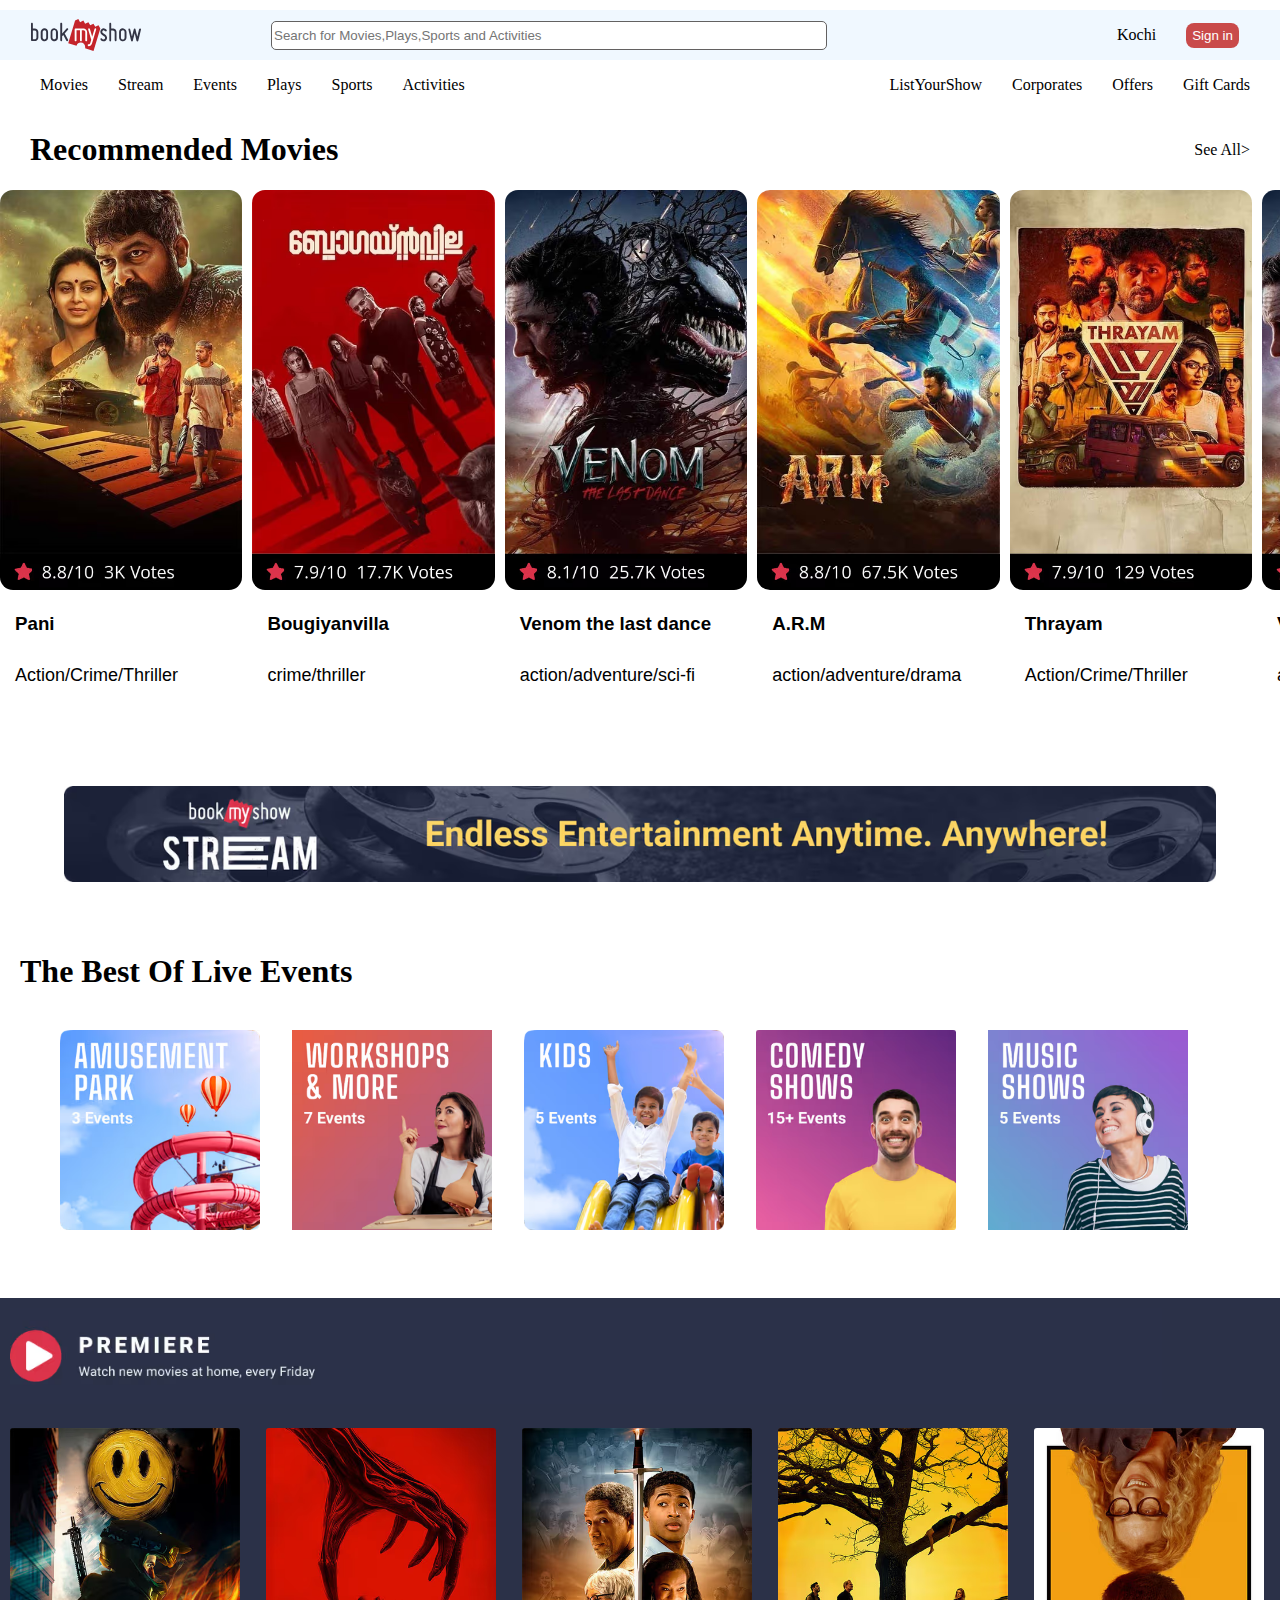
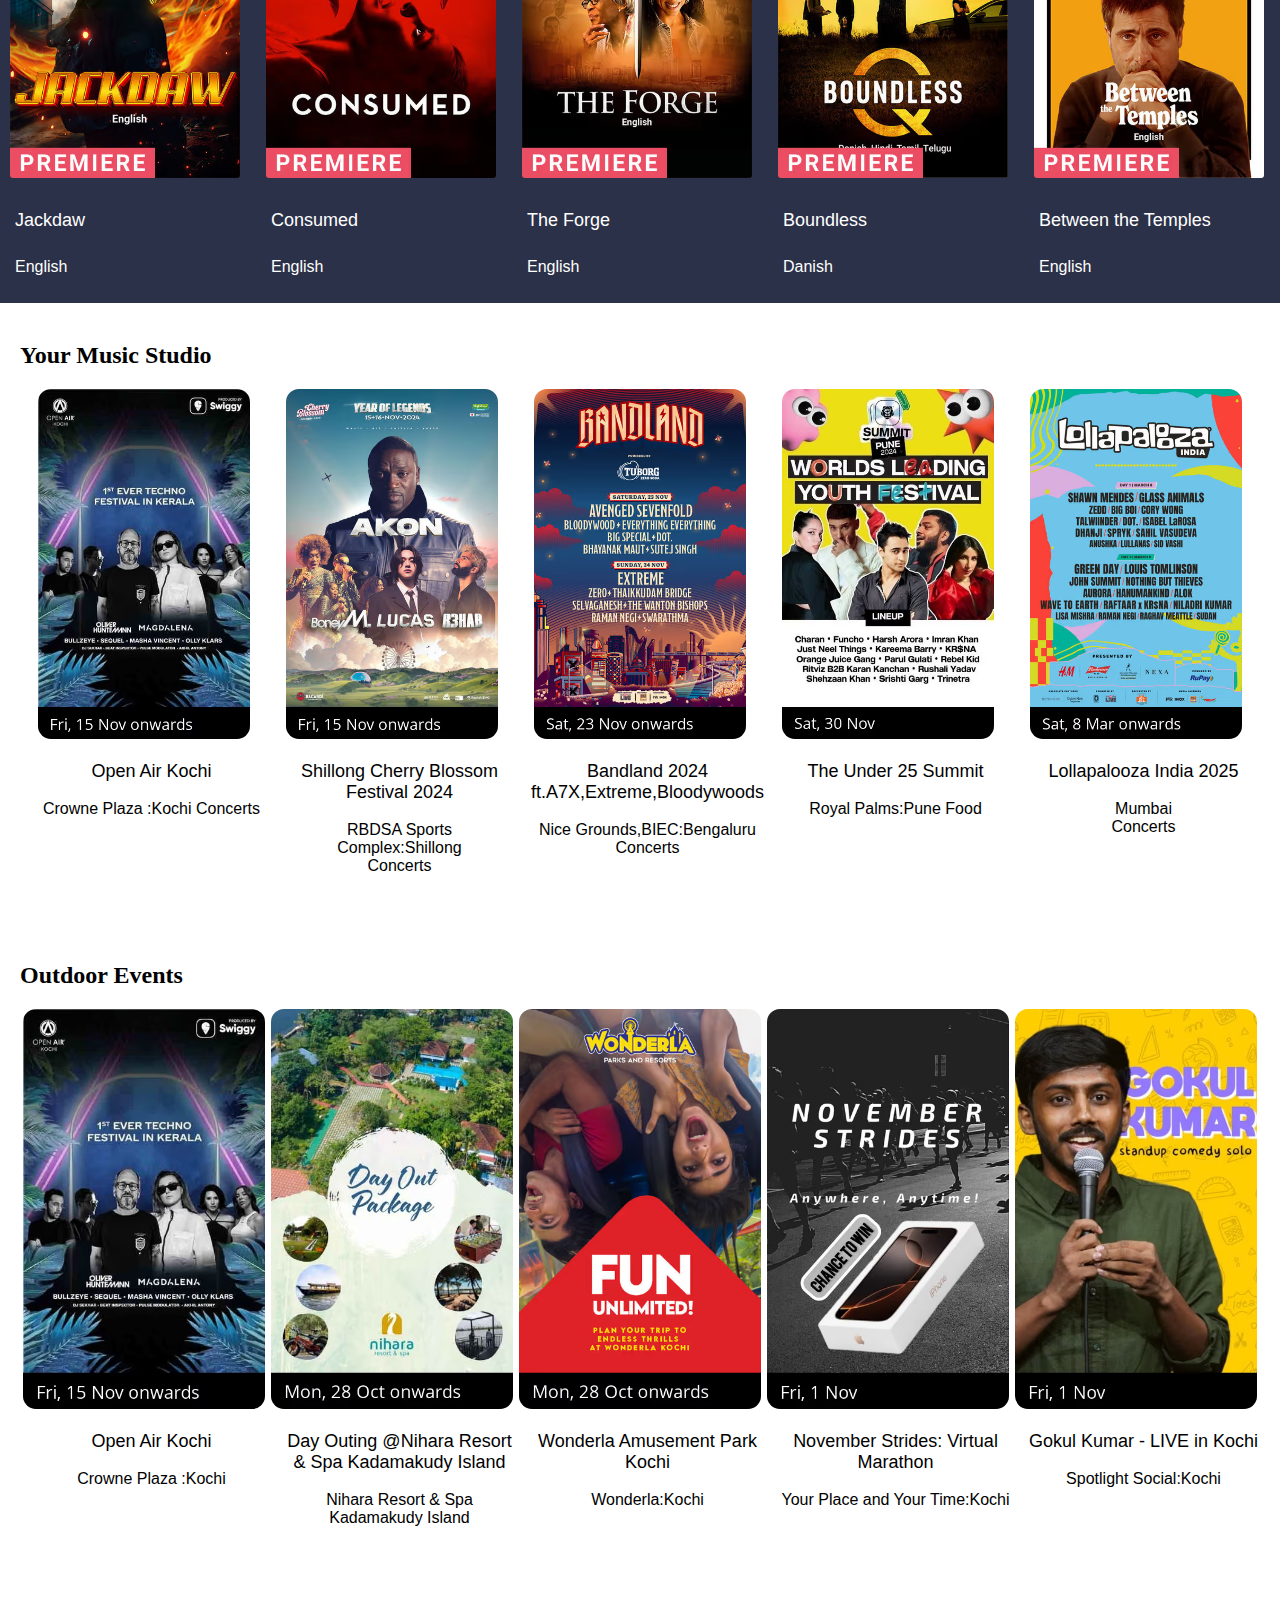
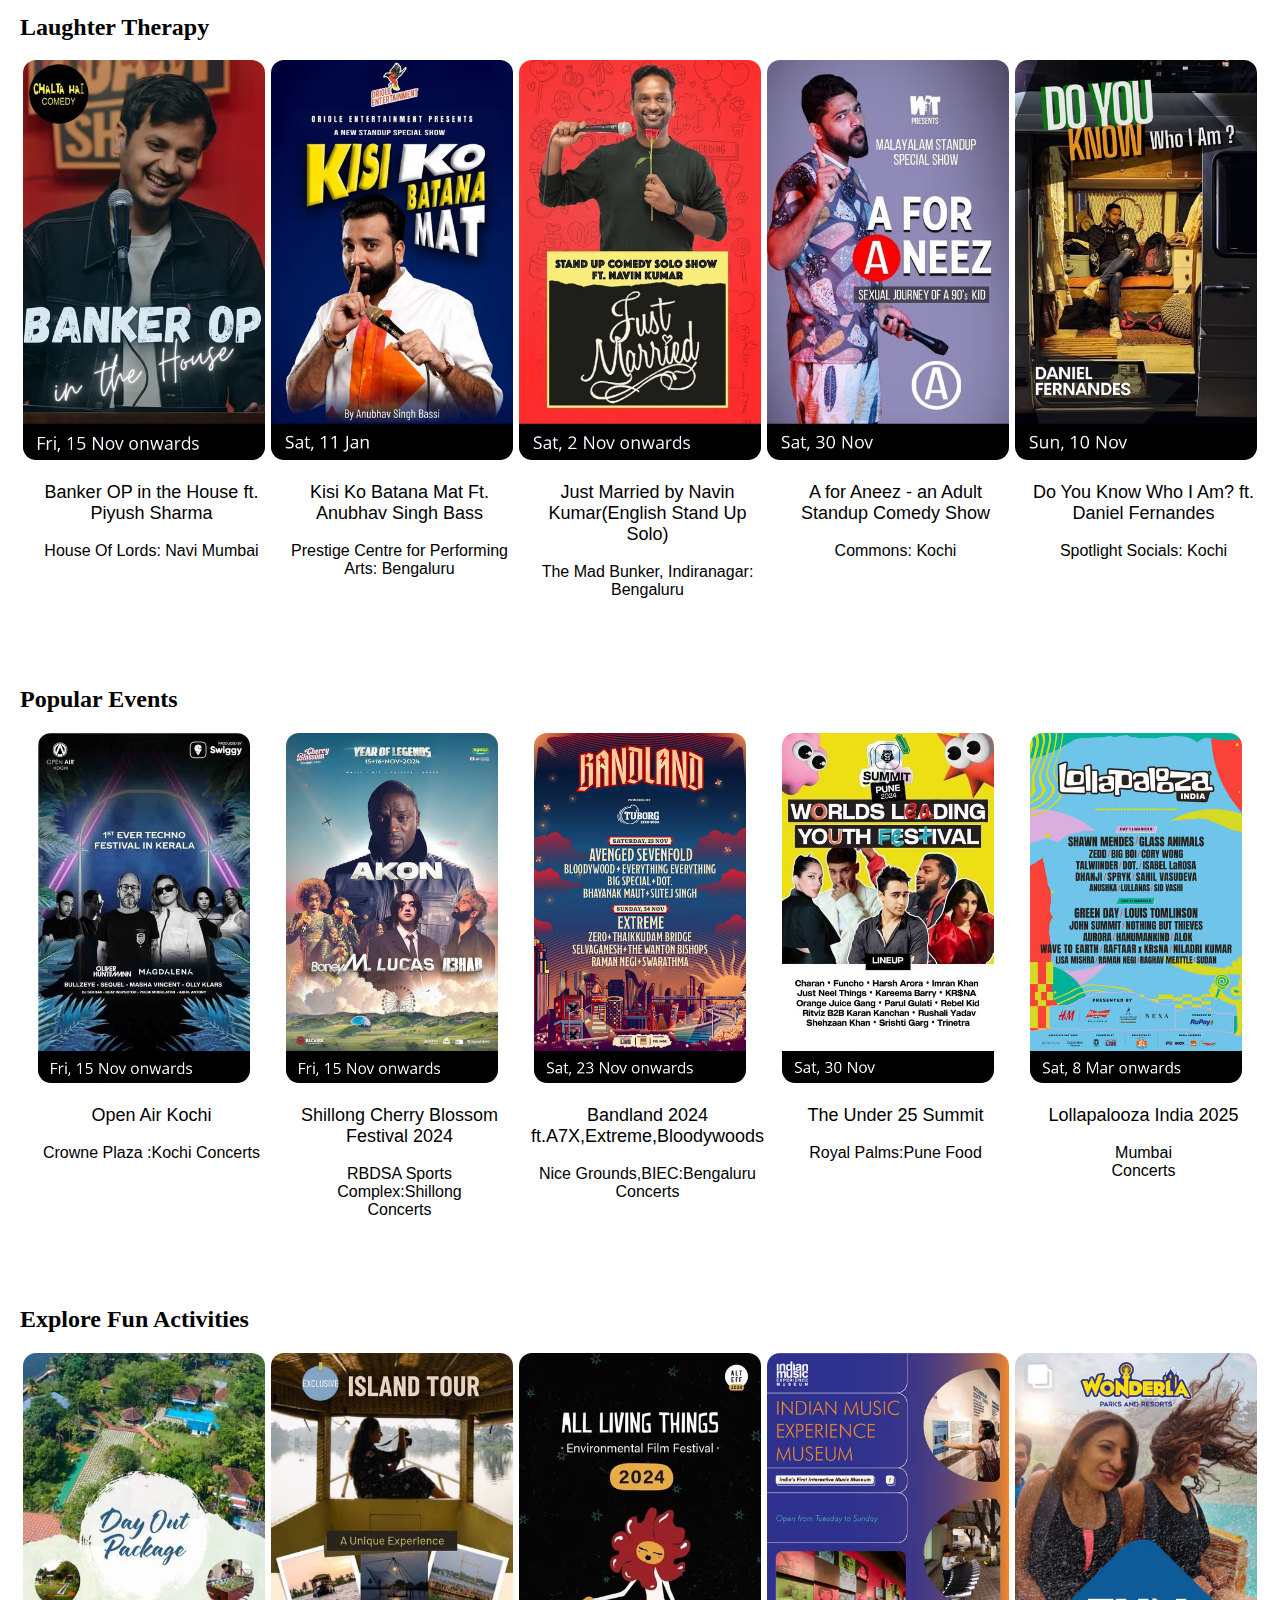
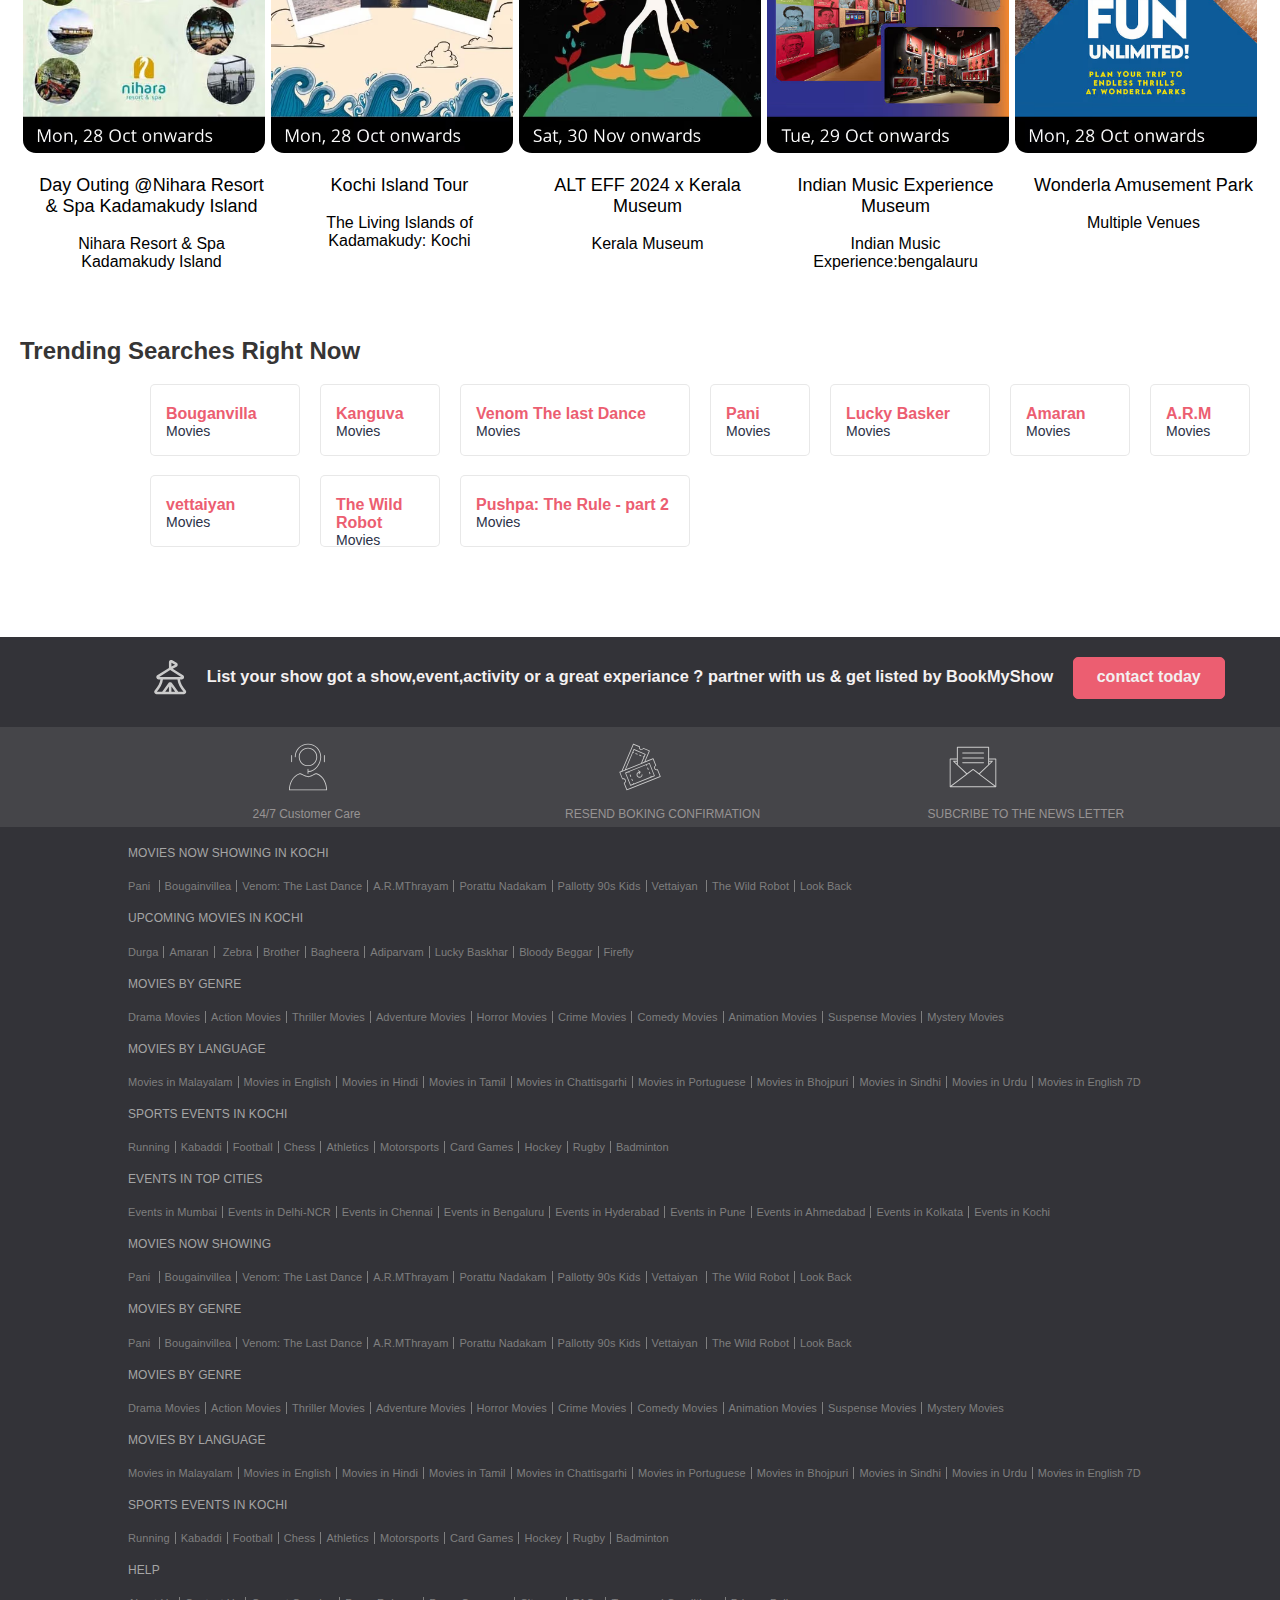
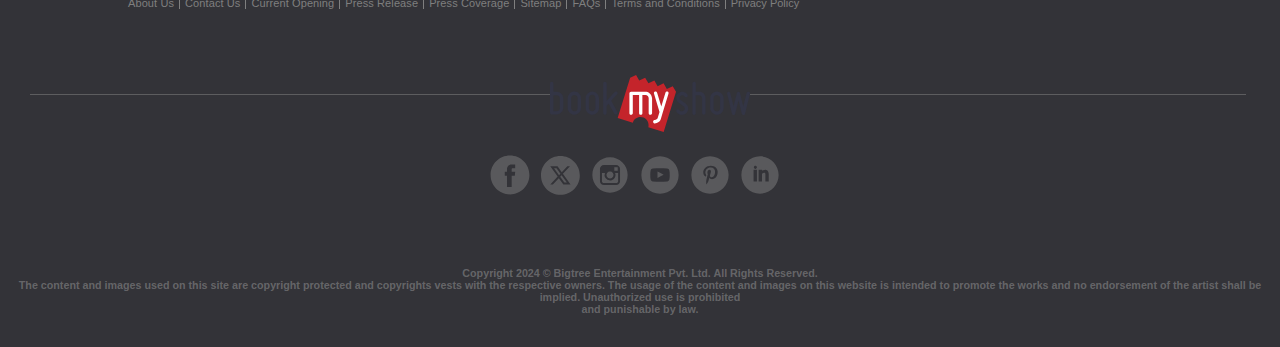
==== index.html @ 9e502c53 "s" ====
<!DOCTYPE html>
<html lang="en">
<head>
    <meta charset="UTF-8">
    <meta name="viewport" content="width=device-width, initial-scale=1.0">
    <title>Document</title>
    <link rel="stylesheet" href="style.css">
    <link rel="stylesheet" href="https://cdnjs.cloudflare.com/ajax/libs/font-awesome/6.6.0/css/all.min.css" integrity="sha512-Kc323vGBEqzTmouAECnVceyQqyqdsSiqLQISBL29aUW4U/M7pSPA/gEUZQqv1cwx4OnYxTxve5UMg5GT6L4JJg==" crossorigin="anonymous" referrerpolicy="no-referrer" />
</head>
<body>
   <div class="fnav">
    
     <div class="logo">
        <img src="img/id_NUAGErP_1728804816785.svg">
    </div>
    <div class="fnav-left">
        <ul>
        <li class="Search">
            <i class="fa-solid fa-magnifying-glass"></i><input type="text" placeholder="Search for Movies,Plays,Sports and Activities"></li>
     </ul>
    </div>
   
     <div class="fnav-right">
         <ul> 
            <li>Kochi</li>
            <li><button>Sign in</button></li>
            <li><i class="fa-solid fa-bars"></i></li>
        </ul>
     </div>
   </div>
   <div class="secnav">
    <ul class="secleft">
        <li>Movies</li>
        <li>Stream</li>
        <li>Events</li>
        <li>Plays</li>
        <li>Sports</li>
        <li>Activities</li>
    </ul>
    <ul class="secright">
        <li>ListYourShow</li>
        <li>Corporates</li>
        <li>Offers</li>
        <li>Gift Cards</li>
    </ul>
   </div>
   <div class="fh1">
   <h1>Recommended Movies</h1>
   <p>See All></p>
   </div> 
   <div class="movies1">
    <div><img src="img/pani" alt=""><h3>Pani</h3><h5>Action/Crime/Thriller</h5></div>
    <div><img src="img/bougainvillea" alt=""><h3>Bougiyanvilla</h3>
        <h5>crime/thriller</h5></div>
    <div><img src="img/venom" alt=""> <h3>Venom the last dance</h3>
        <h5>action/adventure/sci-fi</h5></div>
    <div><img src="img/arm" alt=""> <h3>A.R.M</h3>
        <h5>action/adventure/drama</h5></div>
    <div><img src="img/thryam.avif" alt=""><h3>Thrayam</h3><h5>Action/Crime/Thriller</h5></div>
    <div><img src="img/venom" alt=""> <h3>Venom the last dance</h3>
        <h5>action/adventure/sci-fi</h5></div>
    
   </div>
   <div class="section2">
    <img src="img/section3" alt="">
   </div>
   <div class="section33">
    <h1>The Best Of Live Events<h1>
    <div class="section3">
        <div><img src="img/sec2/1" alt=""></div>
        <div><img src="img/sec2/2" alt=""></div>
        <div><img src="img/sec2/3" alt=""></div>
        <div><img src="img/sec2/4" alt=""></div>
        <div><img src="img/sec2/5" alt=""></div>
    </div>
   </div>
   <div class="section4">
    <img src="img/sec3/main">
    <div class="movies2">
        <div><img src="img/sec3/1" alt=""><h3>Jackdaw</h3><h5>English</h5></div>
        <div><img src="img/sec3/2" alt=""><h3>Consumed</h3><h5>English</h5></div>
        <div><img src="img/sec3/3" alt=""><h3>The Forge</h3><h5>English</h5></div>
        <div><img src="img/sec3/4" alt=""><h3>Boundless</h3><h5>Danish</h5></div>
        <div><img src="img/sec3/5" alt=""><h3>Between the Temples</h3><h5>English</h5></div>
        
    </div>
   </div>
   <div class="section5">
    <h2>Your Music Studio</h2>
    <div class="movies3">
        <div><img src="img/sec4/1" alt=""><h3>Open Air Kochi</h3><h5>Crowne Plaza :Kochi Concerts</h5></div>
        <div><img src="img/sec4/2" alt=""><h3>Shillong Cherry Blossom Festival 2024</h3><h5>RBDSA Sports Complex:Shillong<br>Concerts</h5></div>
        <div><img src="img/sec4/3" alt=""><h3>Bandland 2024 ft.A7X,Extreme,Bloodywoods</h3><h5>Nice Grounds,BIEC:Bengaluru Concerts</h5></div>
        <div><img src="img/sec4/4" alt=""><h3>The Under 25 Summit</h3><h5>Royal Palms:Pune Food</h5></div>
        <div><img src="img/sec4/5" alt=""><h3>Lollapalooza India 2025</h3><h5>Mumbai<br>Concerts</h5></div>
    </div>
   </div>
   <div class="section5">
    <h2>Outdoor Events</h2>
    <div class="movies4">
        <div><img src="img/sec5/1" alt=""><h3>Open Air Kochi</h3><h5>Crowne Plaza :Kochi</h5></div>
        <div><img src="img/sec5/2" alt=""><h3>Day Outing @Nihara Resort & Spa Kadamakudy Island</h3><h5>Nihara Resort & Spa Kadamakudy Island</h5></div>
        <div><img src="img/sec5/3" alt=""><h3>Wonderla Amusement Park Kochi</h3><h5>Wonderla:Kochi</h5></div>
        <div><img src="img/sec5/4" alt=""><h3>November Strides: Virtual Marathon</h3><h5>Your Place and Your Time:Kochi</h5></div>
        <div><img src="img/sec5/5" alt=""><h3>Gokul Kumar - LIVE in Kochi</h3><h5>Spotlight Social:Kochi</h5></div>
    </div>
   </div>
   <div class="section6">
    <h2>Laughter Therapy</h2>
    <div class="movies5">
        <div><img src="img/sec6/1" alt=""><h3>Banker OP in the House ft. Piyush Sharma</h3><h5>House Of Lords: Navi Mumbai</h5></div>
        <div><img src="img/sec6/2" alt=""><h3>Kisi Ko Batana Mat Ft. Anubhav Singh Bass</h3><h5>Prestige Centre for Performing Arts: Bengaluru</h5></div>
        <div><img src="img/sec6/3" alt=""><h3>Just Married by Navin Kumar(English Stand Up Solo)</h3><h5>The Mad Bunker, Indiranagar: Bengaluru</h5></div>
        <div><img src="img/sec6/4" alt=""><h3>A for Aneez - an Adult Standup Comedy Show</h3><h5>Commons: Kochi</h5></div>
        <div><img src="img/sec6/5" alt=""><h3>Do You Know Who I Am? ft. Daniel Fernandes</h3><h5>Spotlight Socials: Kochi</h5></div>
       
    </div>
   </div>
   <div class="section5">
    <h2>Popular Events</h2>
    <div class="movies3">
        <div><img src="img/sec4/1" alt=""><h3>Open Air Kochi</h3><h5>Crowne Plaza :Kochi Concerts</h5></div>
        <div><img src="img/sec4/2" alt=""><h3>Shillong Cherry Blossom Festival 2024</h3><h5>RBDSA Sports Complex:Shillong<br>Concerts</h5></div>
        <div><img src="img/sec4/3" alt=""><h3>Bandland 2024 ft.A7X,Extreme,Bloodywoods</h3><h5>Nice Grounds,BIEC:Bengaluru Concerts</h5></div>
        <div><img src="img/sec4/4" alt=""><h3>The Under 25 Summit</h3><h5>Royal Palms:Pune Food</h5></div>
        <div><img src="img/sec4/5" alt=""><h3>Lollapalooza India 2025</h3><h5>Mumbai<br>Concerts</h5></div>
    </div>
   </div>
   <div class="section7">
    <h2>Explore Fun Activities</h2>
    <div class="movies6">
        <div><img src="img/sec7/1" alt=""><h3>Day Outing @Nihara Resort & Spa Kadamakudy Island</h3><h5>Nihara Resort & Spa Kadamakudy Island</h5></div>
        <div><img src="img/sec7/2" alt=""><h3>Kochi Island Tour</h3><h5>The Living Islands of Kadamakudy: Kochi</h5></div>
        <div><img src="img/sec7/3" alt=""><h3>ALT EFF 2024 x Kerala Museum</h3><h5>Kerala Museum</h5></div>
        <div><img src="img/sec7/4" alt=""><h3>Indian Music Experience Museum</h3><h5>Indian Music Experience:bengalauru</h5></div>
        <div><img src="img/sec7/5" alt=""><h3>Wonderla Amusement Park</h3><h5>Multiple Venues</h5></div>
    </div>
</div>
<!-- <div class="section8">
    <li>Pani<br><h6>Movies</h6></li>
    <li>Venom:The Last Dance<br><h6>Movies</h6></li>
    <li>Amaran<br><h6>Movies</h6></li>
    <li>bougainvillea<br><h6>Movies</h6></li>
    <li>A.R.M<br><h6>Movies</h6></li>
    <li>Lucky Baskar<br><h6>Movies</h6></li>
    <li>Kanguva<br><h6>Movies</h6></li><br>
    <li>Vettaiyan<br><h6>Movies</h6></li>
    <li>Palotty 90s Kids<br><h6>Movies</h6></li>
    <li>The Wild Robot<br><h6>Movies</h6></li>
</div> -->
<div class="part2">
    <h2>Trending Searches Right Now</h2>
    <div class="namegrid">
        <div class="movies">
            <h3>Bouganvilla</h3>
            <h4>Movies</h4>
        </div>
        <div class="movies">
            <h3>Kanguva</h3>
            <h4>Movies</h4>
        </div>
        <div class="movies">
            <h3>Venom The last Dance</h3>
            <h4>Movies</h4>
        </div>
        <div class="movies">
            <h3>Pani</h3>
            <h4>Movies</h4>
        </div>
        <div class="movies">
            <h3>Lucky Basker</h3>
            <h4>Movies</h4>
        </div>
        <div class="movies">
            <h3>Amaran</h3>
            <h4>Movies</h4>
        </div>
        <div class="movies">
            <h3>A.R.M</h3>
            <h4>Movies</h4>
        </div>
        <div class="movies">
            <h3>vettaiyan</h3>
            <h4>Movies</h4>
        </div>
        <div class="movies">
            <h3>The Wild Robot</h3>
            <h4>Movies</h4>
        </div>
        <div class="movies">
            <h3>Pushpa: The Rule - part 2</h3>
            <h4>Movies</h4>
        </div>
    </div>
</div>
<div class="footer">
    <div class="footer2">
        <img src="img/sec7/hut.svg" alt="" class="hut"> 
        <h3>List your show got a show,event,activity or a great experiance ? partner with us & get listed by BookMyShow</h3>
        <h2>contact today</h2>
    </div>
    <div class="customer">
        <div class="icons">
            <svg xmlns="http://www.w3.org/2000/svg" viewBox="-1 -1 102 102" id="icon-callcenter" width="100%" height="100%"><path d="M68.8 29.4c0-10.4-8.4-18.8-18.8-18.8S31.2 19 31.2 29.4 39.6 48.2 50 48.2s18.8-8.4 18.8-18.8zm-35.8 0c0-9.3 7.6-17 17-17 9.3 0 17 7.6 17 17 0 9.3-7.6 17-17 17-9.3 0-17-7.6-17-17z"></path><path d="M24 30.3c.5 0 .9-.4.9-.9C24.9 15.6 36.2 4.3 50 4.3s25.1 11.3 25.1 25.1c0 13.1-10.5 28.3-24.2 29v-3.9c0-.5-.4-.9-.9-.9s-.9.4-.9.9v8.6c0 .5.4.9.9.9s.9-.4.9-.9v-2.9c14.7-.7 26-16.8 26-30.8C76.9 14.6 64.8 2.5 50 2.5S23.1 14.6 23.1 29.4c0 .5.4.9.9.9z"></path><path d="M68.1 63c-.6-.2-1.2-.3-1.9-.3-.9 0-2.3.7-4.9 2.1-3.2 1.7-7.7 4-10.6 4-3.2 0-8-2.3-11.5-4-2.8-1.3-4.3-2-5.3-2-.7 0-1.3.1-1.9.3C16.7 68.2 11.2 86 11.2 96.7c0 .5.4.9.9.9H88c.5 0 .9-.4.9-.9 0-10.8-5.6-28.6-20.8-33.7zM13 95.7c.3-12.1 7.2-26.8 19.6-30.9.4-.1.8-.2 1.3-.2.6 0 2.7 1 4.5 1.9 3.9 1.9 8.7 4.2 12.3 4.2 3.3 0 7.8-2.3 11.4-4.2 1.6-.8 3.6-1.9 4.1-1.9s.9.1 1.3.2C79.9 68.9 86.7 83.6 87 95.7H13zm3.6-55.3c.5 0 .9-.4.9-.9V26.3c0-.5-.4-.9-.9-.9s-.9.4-.9.9v13.2c0 .5.4.9.9.9zm66.8 0c.5 0 .9-.4.9-.9V26.3c0-.5-.4-.9-.9-.9s-.9.4-.9.9v13.2c-.1.5.4.9.9.9z"></path></svg></div>
        <div class="icons">
            <svg xmlns="http://www.w3.org/2000/svg" viewBox="-1 -1 102 102" id="icon-resend" width="100%" height="100%"><path d="M92.1 69l-5.6-13.9a1 1 0 0 0-1.1-.5c-1.9.8-4.1-.2-4.8-2.1-.4-.9-.4-1.9 0-2.8.4-.9 1.1-1.6 2-2 .2-.1.4-.2.5-.4s.1-.4 0-.6l-5.6-13.9a1 1 0 0 0-1.1-.5L61 38.5l9-20.9c.2-.4 0-.9-.4-1.1L57 11.1c-.4-.2-.9 0-1.1.4a3.3 3.3 0 0 1-4.3 1.8c-.8-.3-1.4-1-1.8-1.8-.3-.8-.3-1.7 0-2.5.1-.2.1-.4 0-.6-.1-.2-.2-.4-.4-.5L36.8 2.6c-.4-.2-.9 0-1.1.4L12.3 58.2l-3.9 1.5c-.2.2-.4.3-.4.5-.1.2-.1.4 0 .6l5.6 13.9c.2.4.7.6 1.1.5 1.9-.7 4.1.2 4.8 2 .4.9.4 1.9 0 2.8s-1.1 1.6-2 2c-.2.1-.4.2-.5.4-.1.2-.1.4 0 .6l5.4 14c.1.2.2.4.4.5.1 0 .2.1.3.1.1 0 .2 0 .3-.1l68.1-27.3c.5-.2.7-.7.6-1.2zM36.9 4.4L48 9.1c-.2 1-.2 2 .2 3 .5 1.2 1.4 2.2 2.7 2.7 2.3 1 4.8.1 6.1-1.9l11.1 4.7-9.3 21.8-4.7 1.9L59 30.2l2.5-5.8c.1-.2.1-.4 0-.6s-.2-.4-.4-.5L38 13.5c-.2-.1-.4-.1-.6 0-.2.1-.4.2-.5.4L19.1 55.5l-4.7 1.9 22.5-53zm-1.4 16.7l.8.3c.1 0 .2.1.3.1.3 0 .6-.2.8-.5.2-.4 0-.9-.4-1.1l-.8-.3 1.8-4.3 21.6 9.2-1.8 4.3-.8-.4c-.4-.2-.9 0-1.1.4-.2.4 0 .9.4 1.1l.8.3-5.1 12-30.7 12.4 14.2-33.5zM23.7 95.6l-5-12.4c1-.6 1.7-1.4 2.2-2.5.6-1.3.6-2.8 0-4.1-.8-2-2.8-3.4-5-3.4-.4 0-.8 0-1.2.1L9.8 61l66.5-26.7 5 12.4c-1 .6-1.7 1.4-2.2 2.5a4.9 4.9 0 0 0 0 4.1c.8 2 2.8 3.4 5 3.4.4 0 .8 0 1.2-.1l5 12.4-66.6 26.6z"></path><path d="M70 42.1c-.1-.2-.2-.4-.4-.5-.2-.1-.4-.1-.6 0L20.2 61.2a1 1 0 0 0-.5 1.1L30 87.8c.1.2.2.4.4.5.1 0 .2.1.3.1.1 0 .2 0 .3-.1l42.3-17 6.4-2.6c.4-.2.6-.7.5-1.1L70 42.1zm3.5 27.3l-.3-.8a1 1 0 0 0-1.1-.5 1 1 0 0 0-.5 1.1l.4.8-34.2 13.7-.3-.7a1 1 0 0 0-1.1-.5 1 1 0 0 0-.5 1.1l.3.8-5.1 2-9.6-23.9 5.1-2 .3.8c.1.3.4.5.8.5.1 0 .2 0 .3-.1.4-.2.6-.7.5-1.1l-.3-.8 34.1-13.7.3.8c.1.3.4.5.8.5.1 0 .2 0 .3-.1.4-.2.6-.7.5-1.1l-.3-.8 4.9-2 9.6 23.9-4.9 2.1z"></path><path d="M30.6 65.7c-.2-.4-.7-.6-1.1-.5s-.6.7-.5 1.1l1.4 3.4c.1.3.4.5.8.5.1 0 .2 0 .3-.1.4-.2.6-.7.5-1.1l-1.4-3.3zm3.5 8.6a1 1 0 0 0-1.1-.5 1 1 0 0 0-.5 1.1l1.4 3.4c.1.3.4.5.8.5.1 0 .2 0 .3-.1.4-.2.6-.7.5-1.1l-1.4-3.3zm32.2-22.9a1 1 0 0 0-1.1-.5 1 1 0 0 0-.5 1.1l1.4 3.4c.1.3.4.5.8.5.1 0 .2 0 .3-.1.4-.2.6-.7.5-1.1l-1.4-3.3zm1.9 9.3l1.4 3.4c.1.3.4.5.8.5.1 0 .2 0 .3-.1.4-.2.6-.7.5-1.1L69.7 60a1 1 0 0 0-1.1-.5c-.4.2-.6.7-.4 1.2zm-19.5-34l3.1 1.3c.1 0 .2.1.3.1.3 0 .6-.2.8-.5.2-.4 0-.9-.4-1.1l-3.1-1.3c-.4-.2-.9 0-1.1.4-.3.4-.1.9.4 1.1zm-7.8-3.3l3.1 1.3c.1 0 .2.1.3.1.3 0 .6-.2.8-.5.2-.4 0-.9-.4-1.1l-3.1-1.3c-.4-.2-.9 0-1.1.4-.2.4 0 .9.4 1.1zm13.4 41.4c-.5 0-.8.4-.8.8 0 2.4-2 4.4-4.4 4.4s-4.4-2-4.4-4.4c0-2.3 1.9-4.2 4.2-4.3l-1.6 2.3c-.3.4-.2.9.2 1.2.1.1.3.1.5.1.3 0 .5-.1.7-.4l2.6-3.7c.3-.4.2-.9-.2-1.1L47.5 57c-.4-.3-.9-.2-1.2.2s-.2.9.2 1.2l1.9 1.4c-3 .3-5.4 2.9-5.4 5.9 0 3.3 2.7 6 6 6s6-2.7 6-6c.1-.5-.3-.9-.7-.9z"></path></svg>
        </div>
        <div class="icons">
            <svg xmlns="http://www.w3.org/2000/svg" id="icon-newsletter" viewBox="-1 -1 102 102" width="100%" height="100%"><g id="elnewsletter"><path class="elst0" d="M97.5 90.3V33.6c0-.5-.4-1-1-1H82.9V9.8c0-.5-.4-1-1-1H18.1a1 1 0 0 0-1 1v22.8H3.5a1 1 0 0 0-1 1v56.9c0 .1.1.1.1.2v.1c0 .1.1.1.2.1.1.1.2.1.2.1.1 0 .1 0 .2.1h93.4c.1 0 .3 0 .4-.1 0 0 .1 0 .1-.1.1-.1.2-.1.2-.2v-.1c0-.1.1-.1.1-.2.1 0 .1 0 .1-.1zm-1.9-55.7v53.6L63.9 64.1l18.6-17.7 7.7-7.4c.3-.3.4-.7.2-1.1-.1-.4-.5-.6-.9-.6h-6.8v-2.7h12.9zM50.2 56.1l43.4 33.1H6.4l43.8-33.1zm32.7-16.8h4.4l-4.4 4.1v-4.1zM19.1 10.8h61.8v34.5L62.4 62.9l-11.6-8.8c-.3-.3-.8-.3-1.2 0L37.8 63 19.1 45.3V10.8zm-2 32.6l-4.4-4.1h4.4v4.1zm0-8.8v2.7h-6.8c-.4 0-.8.2-.9.6-.1.4-.1.8.2 1.1l26.5 25.2-31.8 24V34.6h12.8z"></path><path class="elst0" d="M28.9 22.5h42.7a1 1 0 0 0 0-2H28.9c-.5 0-1 .4-1 1s.4 1 1 1zm0 10h42.7a1 1 0 0 0 0-2H28.9a1 1 0 0 0 0 2zm0 9.9h42.7a1 1 0 0 0 0-2H28.9c-.5 0-1 .4-1 1s.4 1 1 1z"></path></g></svg>
        </div>
    </div>
    <div class="customer2">
        <div class="names"><h6 class="cust">24/7 customer Care</h6></div>
        <div class="names"><h6 class="conf">RESEND BOKING CONFIRMATION</h6></div>
        <div class="names"><h6 class="sub">SUBCRIBE TO THE NEWS LETTER</h6></div>
    </div>
    <div class="session17">
        <div class="s17_2">
            <dl>
                <dt>Movies Now Showing in Kochi</dt>
                <dd><a href="">Pani </a><a href="">Bougainvillea</a><a href="">Venom: The Last Dance</a><a href="">A.R.MThrayam</a><a href="">Porattu Nadakam</a><a href="">Pallotty 90s Kids</a><a href="">Vettaiyan </a> <a href=""> The Wild Robot</a>Look Back</dd>
                <dt>Upcoming Movies in Kochi</dt>
                <dd><a href="">Durga</a><a href="">Amaran</a> <a href="">Zebra</a><a href="">Brother</a><a href="">Bagheera</a><a href="">Adiparvam</a><a href="">Lucky Baskhar</a><a href="">Bloody Beggar</a>Firefly</dd>
                <dt>Movies By Genre</dt>
                <dd><a href="">Drama Movies</a><a href="">Action Movies</a><a href="">Thriller Movies</a><a href="">Adventure Movies</a><a href="">Horror Movies</a><a href="">Crime Movies</a><a href="">Comedy Movies</a><a href="">Animation Movies</a><a href="">Suspense Movies</a>Mystery Movies</dd>
                <dt>Movies By Language</dt>
                <dd><a href="">Movies in Malayalam</a><a href="">Movies in English</a><a href="">Movies in Hindi</a><a href="">Movies in Tamil</a><a href="">Movies in Chattisgarhi</a><a href="">Movies in Portuguese</a><a href="">Movies in Bhojpuri</a><a href="">Movies in Sindhi</a><a href="">Movies in Urdu</a>Movies in English 7D</dd>
                <dt>Sports Events in Kochi</dt>
                <dd><a href="">Running</a><a href="">Kabaddi</a><a href="">Football</a><a href="">Chess</a><a href="">Athletics</a><a href="">Motorsports</a><a href="">Card Games</a><a href="">Hockey</a><a href="">Rugby</a>Badminton</dd>
                <dt>Events in Top Cities</dt>
                <dd><a href="">Events in Mumbai</a><a href="">Events in Delhi-NCR</a><a href="">Events in Chennai</a><a href="">Events in Bengaluru</a><a href="">Events in Hyderabad</a><a href="">Events in Pune</a><a href="">Events in Ahmedabad</a><a href="">Events in Kolkata</a>Events in Kochi</dd>
                <dt>Movies Now Showing</dt>
                <dd><a href="">Pani </a><a href="">Bougainvillea</a><a href="">Venom: The Last Dance</a><a href="">A.R.MThrayam</a><a href="">Porattu Nadakam</a><a href="">Pallotty 90s Kids</a><a href="">Vettaiyan </a> <a href=""> The Wild Robot</a>Look Back</dd>
                <dt>Movies By Genre</dt>
                <dd><a href="">Pani </a><a href="">Bougainvillea</a><a href="">Venom: The Last Dance</a><a href="">A.R.MThrayam</a><a href="">Porattu Nadakam</a><a href="">Pallotty 90s Kids</a><a href="">Vettaiyan </a> <a href=""> The Wild Robot</a>Look Back</dd>
                <dt>Movies By Genre</dt>
                <dd><a href="">Drama Movies</a><a href="">Action Movies</a><a href="">Thriller Movies</a><a href="">Adventure Movies</a><a href="">Horror Movies</a><a href="">Crime Movies</a><a href="">Comedy Movies</a><a href="">Animation Movies</a><a href="">Suspense Movies</a>Mystery Movies</dd>
                <dt>Movies By Language</dt>
                <dd><a href="">Movies in Malayalam</a><a href="">Movies in English</a><a href="">Movies in Hindi</a><a href="">Movies in Tamil</a><a href="">Movies in Chattisgarhi</a><a href="">Movies in Portuguese</a><a href="">Movies in Bhojpuri</a><a href="">Movies in Sindhi</a><a href="">Movies in Urdu</a>Movies in English 7D</dd>
                <dt>Sports Events in Kochi</dt>
                <dd><a href="">Running</a><a href="">Kabaddi</a><a href="">Football</a><a href="">Chess</a><a href="">Athletics</a><a href="">Motorsports</a><a href="">Card Games</a><a href="">Hockey</a><a href="">Rugby</a>Badminton</dd>
                <dt>HELP</dt>
                <dd><a href="">About Us</a><a href="">Contact Us</a><a href="">Current Opening</a><a href="">Press Release</a><a href="">Press Coverage</a><a href="">Sitemap</a><a href="">FAQs</a><a href="">Terms and Conditions</a>Privacy Policy</dd>
            </dl>
            
        </div>
        
    </div>
    
    <div class="session18">
        <div class="s18d"></div>
        <div class="s18img"><img src="img/id_NUAGErP_1728804816785.svg" alt=""></div>
        <div class="social">
            <svg class="socialimg" xmlns="http://www.w3.org/2000/svg" viewBox="-1 -1 98 98"><path d="M48 .5C21.8.5.5 21.8.5 48S21.8 95.5 48 95.5 95.5 74.2 95.5 48 74.2.5 48 .5zm11.8 49.2h-7.7v27.5H40.6V49.7h-5.4V40h5.4v-6.3c0-4.5 2.1-11.6 11.6-11.6h8.5v9.4h-6.2c-1 0-2.4.5-2.4 2.7v5.7h8.7l-1 9.8z"></path></svg>
            <svg class="socialimg" xmlns="http://www.w3.org/2000/svg" viewBox="-1 -1 98 98"><path d="M58.7145 66.4634L48.4787 52.2823L51.9131 48.6281L64.7865 66.4634H58.7145Z"></path><path d="M39.4752 31.396L49.0656 44.6831L45.6362 48.3442L33.4032 31.396H39.4752Z"></path><path fill-rule="evenodd" clip-rule="evenodd" d="M49 96.5C75.2335 96.5 96.5 75.2335 96.5 49C96.5 22.7665 75.2335 1.5 49 1.5C22.7665 1.5 1.5 22.7665 1.5 49C1.5 75.2335 22.7665 96.5 49 96.5ZM56.2341 71.3042L45.1181 55.8582L30.601 71.3046H24.1289L42.2851 51.9217L24.1297 26.6943L41.9755 26.6948L52.3388 41.1888L65.9154 26.695L72.5268 26.6948L55.1758 45.1565L73.8715 71.3042H56.2341Z"></path></svg>
            <svg class="socialimg" xmlns="http://www.w3.org/2000/svg" viewBox="-1 -1 102 102"><path d="M50 59a8.96 8.96 0 0 0 7.3-14.2 8.9 8.9 0 0 0-14.6 0A8.96 8.96 0 0 0 50 59zm19.7-20v-8.7H61V39z"></path><path d="M50 5C25.2 5 5 25.2 5 50s20.2 45 45 45 45-20.2 45-45S74.8 5 50 5zm25.6 39.8v20.9c0 5.4-4.4 9.9-9.9 9.9H34.3c-5.4 0-9.9-4.4-9.9-9.9V34.3c0-5.4 4.4-9.9 9.9-9.9h31.4c5.4 0 9.9 4.4 9.9 9.9v10.5z"></path><path d="M64.1 50c0 7.7-6.2 14-14 14a13.98 13.98 0 0 1-13-19.2h-7.6v20.9c0 2.7 2.2 4.9 4.9 4.9h31.4c2.7 0 4.9-2.2 4.9-4.9V44.8H63c.7 1.5 1.1 3.4 1.1 5.2z"></path></svg>
            <svg class="socialimg" xmlns="http://www.w3.org/2000/svg" viewBox="-1 -1 102 102"><path d="M43.6 57.7c5.3-2.7 10.5-5.4 15.7-8.2-5.3-2.8-10.5-5.5-15.7-8.2v16.4z"></path><path d="M50 2.5C23.8 2.5 2.5 23.8 2.5 50S23.8 97.5 50 97.5 97.5 76.2 97.5 50 76.2 2.5 50 2.5zm23.9 59.2c-.6 2.6-2.8 4.6-5.4 4.9-6.1.7-12.4.7-18.5.7-6.2 0-12.4 0-18.5-.7-2.6-.3-4.7-2.2-5.4-4.9-.9-3.8-.9-7.8-.9-11.7s0-8 .9-11.7c.6-2.6 2.8-4.6 5.4-4.9 6.1-.7 12.4-.7 18.5-.7 6.2 0 12.4 0 18.5.7 2.6.3 4.7 2.2 5.4 4.9.9 3.8.9 7.8.9 11.7s0 8-.9 11.7z"></path></svg>
            <svg class="socialimg" xmlns="http://www.w3.org/2000/svg" viewBox="-1 -1 102 102"><path d="M50 2.5C23.8 2.5 2.5 23.8 2.5 50S23.8 97.5 50 97.5 97.5 76.2 97.5 50 76.2 2.5 50 2.5zm4.9 58.1c-2.9 0-5.7-1.6-6.7-3.4l-1.9 7.5c-1.2 4.3-4.7 8.6-4.9 8.9-.2.2-.6.2-.7-.2-.1-.6-1-6 .1-10.4.5-2.2 3.5-14.9 3.5-14.9s-.9-1.7-.9-4.3c0-4 2.3-7.1 5.3-7.1 2.5 0 3.7 1.9 3.7 4.1 0 2.5-1.6 6.2-2.4 9.7-.7 2.9 1.4 5.3 4.3 5.3 5.2 0 8.6-6.6 8.6-14.5 0-6-4-10.5-11.3-10.5-8.3 0-13.4 6.2-13.4 13.1 0 2.4.7 4.1 1.8 5.3.5.6.6.8.4 1.5-.1.5-.4 1.7-.6 2.2-.2.7-.7.9-1.4.7-3.8-1.5-5.6-5.7-5.6-10.4 0-7.7 6.5-17 19.5-17 10.4 0 17.3 7.5 17.3 15.6 0 10.8-5.9 18.8-14.7 18.8z"></path></svg>
            <svg class="socialimg" xmlns="http://www.w3.org/2000/svg" viewBox="-1 -1 102 102"><path d="M50 2.5C23.8 2.5 2.5 23.8 2.5 50S23.8 97.5 50 97.5 97.5 76.2 97.5 50 76.2 2.5 50 2.5zm-7.8 63.9h-8.6V36.3h8.6v30.1zm-4-32c-2.2 0-4-1.8-4-4s1.8-4 4-4 4 1.8 4 4-1.8 4-4 4zm34.1 32h-8.6V47.8c0-2.2-.6-3.7-3.3-3.7-4.4 0-5.3 3.7-5.3 3.7v18.6h-8.6V36.3h8.6v2.9c1.2-.9 4.3-2.9 8.6-2.9 2.8 0 8.6 1.7 8.6 11.7v18.4z"></path></svg>
        </div>
    </div>
    <div class="context">
        <h6>Copyright 2024  © Bigtree Entertainment Pvt. Ltd. All Rights Reserved. <br>The content and images used on this site are copyright protected and copyrights vests with the respective owners. The usage of the content and images on this website is intended to promote the works and no endorsement of the artist shall be implied. Unauthorized use is prohibited <br> and punishable by law.</h6>
    </div>
</div>

</body>
</html>
---- style.css ----
body{
    margin: 0%;
    padding: 0%;
   
}
.fnav{
    width: 100%;
    display: flex;
    background-color: aliceblue;
    height: 50px;
    margin-top: 10px;
    justify-content: center;
    align-items: center;
}
.fnav-left ul{
    
    display: flex;
    list-style: none;
   
    
}
.logo{
    width: 200px;
    display: flex;
    margin-left: 20px;
}
.logo img{
    width: 55%;
}
.fnav-left input{
    width: 550px;
    height: 25px;
    text-align: center;
    right: 50px;
    margin-right: 250px;
    text-align: start;
    border: .5px  solid rgb(99, 97, 97);
    border-radius: 5px;
}


.fnav-right ul{
    display: flex;
    list-style: none;
    justify-content: space-around;
    align-items: center;
    gap: 30px;

}
.fnav-right button{
    background-color: rgb(201, 74, 74);
    color: white;
    border: 0px;
    height: 25px;
    border-radius: 8px;
}
.secnav{
    display: flex;
    
}
.secleft{
    display: flex;
    list-style: none;
    width: 50%;
    gap: 30px;
}
.secright{
    display: flex;
    list-style: none;
    width: 50%;
    gap: 30px;
    justify-content: end;
    margin-right: 30px;
    
}
.fh1{
    display: flex;
    justify-content: space-between;
    align-items: center;
    text-align: center;
}
.fh1 h1{
    margin-left: 30px;
}
.fh1 p{
    margin-right: 30px;
}
.movies1{
    display: grid;
    width: 100%;
    
    grid-template-columns: 1fr 1fr 1fr 1fr 1fr 1fr;
 
   overflow-y: hidden;
   overflow-x: scroll;
    gap: 10px;
   
    text-align: start;
}
.movies1 img{
    height: 400px;
    object-fit: cover;
    border-radius: 13px;
}
.movies1 h3,h5{
    margin-left: 15px;
    font-family: sans-serif;;
}
.section2{
    width: 100%;
    display: flex;
    justify-content: center;
   margin-top: 70px ;
   margin-bottom: 30px;
}
.section2 img{
    width: 90%;
}
.section33{
    padding: 20px;
}
.section3{
    display: grid;
    grid-template-columns: 1fr 1fr 1fr 1fr 1fr;
    margin: 40px;
    
}
.section3 img{
    object-fit: cover;
    width: 200px;
}
.section4{
    background-color:rgb(43, 49, 72) ;
    width: 100%;
    
}
.section4 img{
    width: 90%;
    padding: 10px;
}
.movies2{
    display: grid;
    width: 100%;
    
    grid-template-columns: 1fr 1fr 1fr 1fr 1fr;
    object-fit: contain;
 
   /* overflow-y: scroll; */
   /* overflow-x: scroll; */
    /* gap: 10px; */
   
    text-align: start;
}
.movies2 img{
    
    height: 350px;
    border-radius: 13px;
}
.movies2 h5{font-size: medium;
color: white;}
.movies2 h3 ,h5{
    margin-left: 15px;
    font-family: sans-serif;
    font-size: large;
    font-weight: 200;
    color: white;
}
.movies3{
    display: grid;
    width: 100%;
    
    grid-template-columns: 1fr 1fr 1fr 1fr 1fr;
    object-fit: contain;
    
 
   /* overflow-y: scroll; */
   /* overflow-x: scroll; */
    /* gap: 10px; */
   
    text-align: center;
}
.movies3 img{
    
    height: 350px;
    border-radius: 13px;
}
.movies3 h5{font-size: medium;
                margin-top: 0%;}
.movies3 h3,h5{
    margin-left: 15px;
    font-family: sans-serif;
    font-size: large;
    font-weight: 200;
    color: rgb(0, 0, 0);
}
.movies4{
    display: grid;
    width: 100%;
    
    grid-template-columns: 1fr 1fr 1fr 1fr 1fr;
    object-fit: contain;
    
 
   /* overflow-y: scroll; */
   /* overflow-x: scroll; */
    /* gap: 10px; */
   
    text-align: center;
}
.section5{
    padding: 20px;
}
.movies4 img{
    
    height: 400px;
    border-radius: 13px;
}
.movies4 h5{font-size: medium;
    margin-top: 0%;}
.movies4 h3,h5{
margin-left: 15px;
font-family: sans-serif;
font-size: large;
font-weight: 200;
color: rgb(0, 0, 0);
}
.section6{
    padding: 20px;}
.movies5{
    display: grid;
    width: 100%;
    
    grid-template-columns: 1fr 1fr 1fr 1fr 1fr;
    object-fit: contain;
    
 
   /* overflow-y: scroll; */
   /* overflow-x: scroll; */
    /* gap: 10px; */
   
    text-align: center;
    }
.movies5 img{
    
    height: 400px;
    border-radius: 13px;
}
.movies5 h5{font-size: medium;
    margin-top: 0%;}
.movies5 h3,h5{
margin-left: 15px;
font-family: sans-serif;
font-size: large;
font-weight: 200;
color: rgb(0, 0, 0);
}
.section7{
    padding: 20px;}
.movies6{
    display: grid;
    width: 100%;
    
    grid-template-columns: 1fr 1fr 1fr 1fr 1fr;
    object-fit: contain;
    
 
   /* overflow-y: scroll; */
   /* overflow-x: scroll; */
    /* gap: 10px; */
   
    text-align: center;
    }
.movies6 img{
    
    height: 400px;
    border-radius: 13px;
}
.movies6 h5{font-size: medium;
    margin-top: 0%;}
.movies6 h3,h5{
margin-left: 15px;
font-family: sans-serif;
font-size: large;
font-weight: 200;
color: rgb(0, 0, 0);
}
/* .section8{
    display: flex;
    justify-content: space-between;
   
    list-style: none;
    /* align-items: center; 
}
.section8 li{
    background-color:white;
    padding: 20px;
    font-family: sans-serif;
     font-size: 20px; 
    text-align: center;
    
    

}  */
.part2{
    width: 100%;
    height: 270px;
    /* background-color: burlywood; */
    margin: 0px;
    padding-bottom: 30px;
    
}
.part2 h2{
    /* margin-left: 150px; */
    font-family: sans-serif;
    color: #363535;
    padding-left: 20px;
}
.namegrid{
    margin-left: 150px;
    /* background-color: aquamarine; */
    display: grid;
    grid-template-columns: 150px 120px 230px 100px 160px 120px 100px  ;
    grid-template-rows:70px;
    max-width: 1200px;
    gap: 20px;
    /* justify-content: center; */
    align-items: center;
}
.movies{
    background-color: #ffffff;
    border: 1px solid #4040431f;
    /* width: 150px; */
    height: 70px;
    border-radius: 5px;
}
.movies h3{
    margin: 0px;
    margin-top: 20px;
    margin-left: 15px;
    font-family: sans-serif;
    color:#ec5e71;
    font-size: 16px;
    font-weight: 600;
}
.movies h4{
    margin: 0px;
    margin-left: 15px;
    font-family: sans-serif;
    color:#2b3148;
    font-size: 14px;
    font-weight: 400;
}
.footer{
    width: 100%;
    height: 1310px;
    background-color: #333338;
}
.footer2{
    margin-left: 150px;
    /* background-color: #979393; */
    width: 81%;
    height: 60px;
    display: grid;
    grid-template-columns: 30px 900px 150px;
    color: #f3f0f0;
    font-family: sans-serif;
    font-size: 14px;
    text-align: center;
    position: relative;
    /* margin-top: 30px; */ 
}
.hut{
    margin-top: 20px;
    height: 40px;
    
}
.footer2 h3{
    margin-top: 30px;
    font-weight: 600;
    word-spacing: 0.001px;
    letter-spacing: 0.001;
    height: 50px;
}
.footer2 h2{
    position: absolute;
    left:89%;
    margin-top: 20px;
    /* margin-left: 150px;   */
    color: #f3f0f0;
    font-family: sans-serif;
    font-size: 16px;
    border: 1px solid #ec5e71;
    height: 30px;
    width: 150px;
    background-color: #ec5e71;
    padding-top: 10px;
    border-radius: 5px;
}
.customer{
    width: 100%;
    background-color: #5d5d5f71;
    height: 80px;
    margin-top: 30px;
    display: grid;
    grid-template-columns: 50px 50px 50px;
    justify-content: space-evenly;
}
.icons{
    /* background-color: aqua; */
    filter: invert(80%);
}
.customer2{
    width: 100%;
    background-color: #5d5d5f71;
    height: 20px;
    display: flex;
    display: grid;
    grid-template-columns: 250px 200px 200px;
    justify-content: space-evenly;
    gap: 10px;
}
.names{
    /* background-color: bisque; */
}
.names h6{
    margin: 0;
    /* margin-left: 10px; */
    font-size: 12px;
    font-family: sans-serif;
    font-weight: 100;
    color: #979393;
    text-transform: capitalize;
}
.cust{
    padding-left: 100px;
}
.sub{
    margin-left: 0px;
}
.footer3{
    margin-left: 150px;
}
.session17{
    display: flex;
    width: 100%;
    height: 790px;
    background-color: #333338;
    
    
}
.s17_2{
    width: auto;
    height: auto;
    margin-left: 10%;
   
}
.s17_2 dt{
    color: #A5A5A5;
    margin: 0px 0px 20px;
    font: 12px roboto,sans-serif;
    font-size: 12px;
    line-height: 1.1;
    font-weight: 400;
    letter-spacing: 0.1px;
    text-transform: uppercase;
    margin: 20px 0px 20px;
    color: rgb(165, 165, 165);
}
.s17_2 dd{
    color: rgb(127, 127, 127);
    margin-left: 0px;
    margin: 0px 5px 5px 0px;
    font: 11px roboto,sans-serif;

}
.session17 a{
    font-size: 11px;
    color: rgb(127, 127, 127);
    letter-spacing: 0.1px;
    text-decoration: none;
    transition: color 0.25s ease-in-out;
    margin: 0px 5px 5px 0px;
    padding-right: 5px;
    border-right: 1px solid rgb(127, 127, 127);
}


.session18{
    
    width: 100%;
    height: 200px;
    background-color: #333338;
    position: absolute;
    justify-content: center;
    align-items: center;
    
    
}
.s18d{
    position: relative;
    margin-top: 6%;
    width: 95%;
    margin-left: 30px;
    flex: 1 1 0%;
    height: 1px;
    background: rgb(93, 93, 95);
}
.s18img{
    cursor: pointer;
    position: relative;
    width: 200px;
    height: 50px;
    margin-top: 10px;
    background-color:#333338;
    /* background-image: url('./images/logo.svg'); */
    background-repeat: no-repeat;
    background-size: contain;
    bottom:30px ;
    left: 43%;
    z-index: 100;
    

}
.s18img img{
    /* margin-left: 40px; */
}
.social{
    height: 40px;
    display: grid;
    width: 100%;
    grid-template-columns: 50px 50px 50px 50px 50px 50px;
    /* background-color: #ec5e71; */
    align-items: center;
    justify-content: center;
}
.socialimg{
    height: 40px;
    filter: invert(50%);
    opacity: 0.5;
}
.context{
    margin-top: 250px;
    color: #a5a5a575;
    font-family: sans-serif;
    font-weight: 100;
    text-align: center;
}
svg:hover{
    color: #c71616;
    border-radius: 50%;
    opacity: 0.1;
}
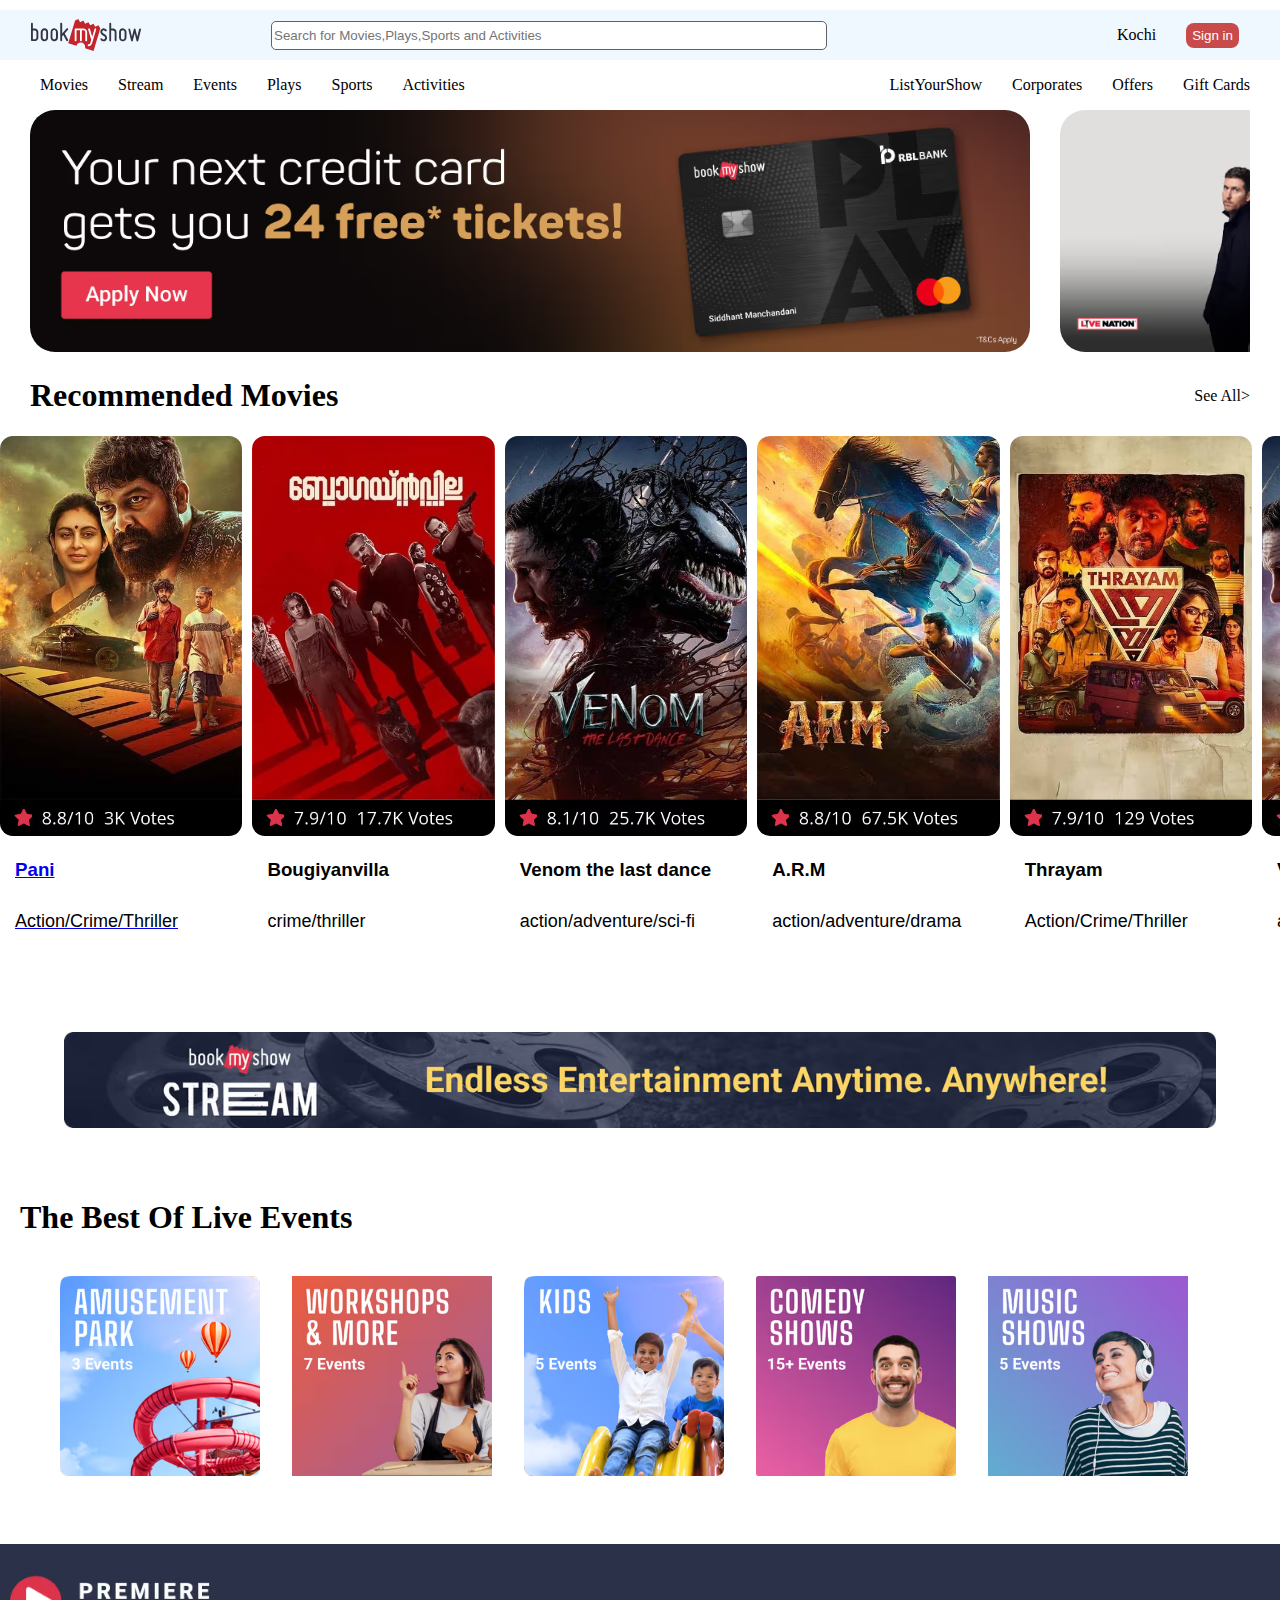
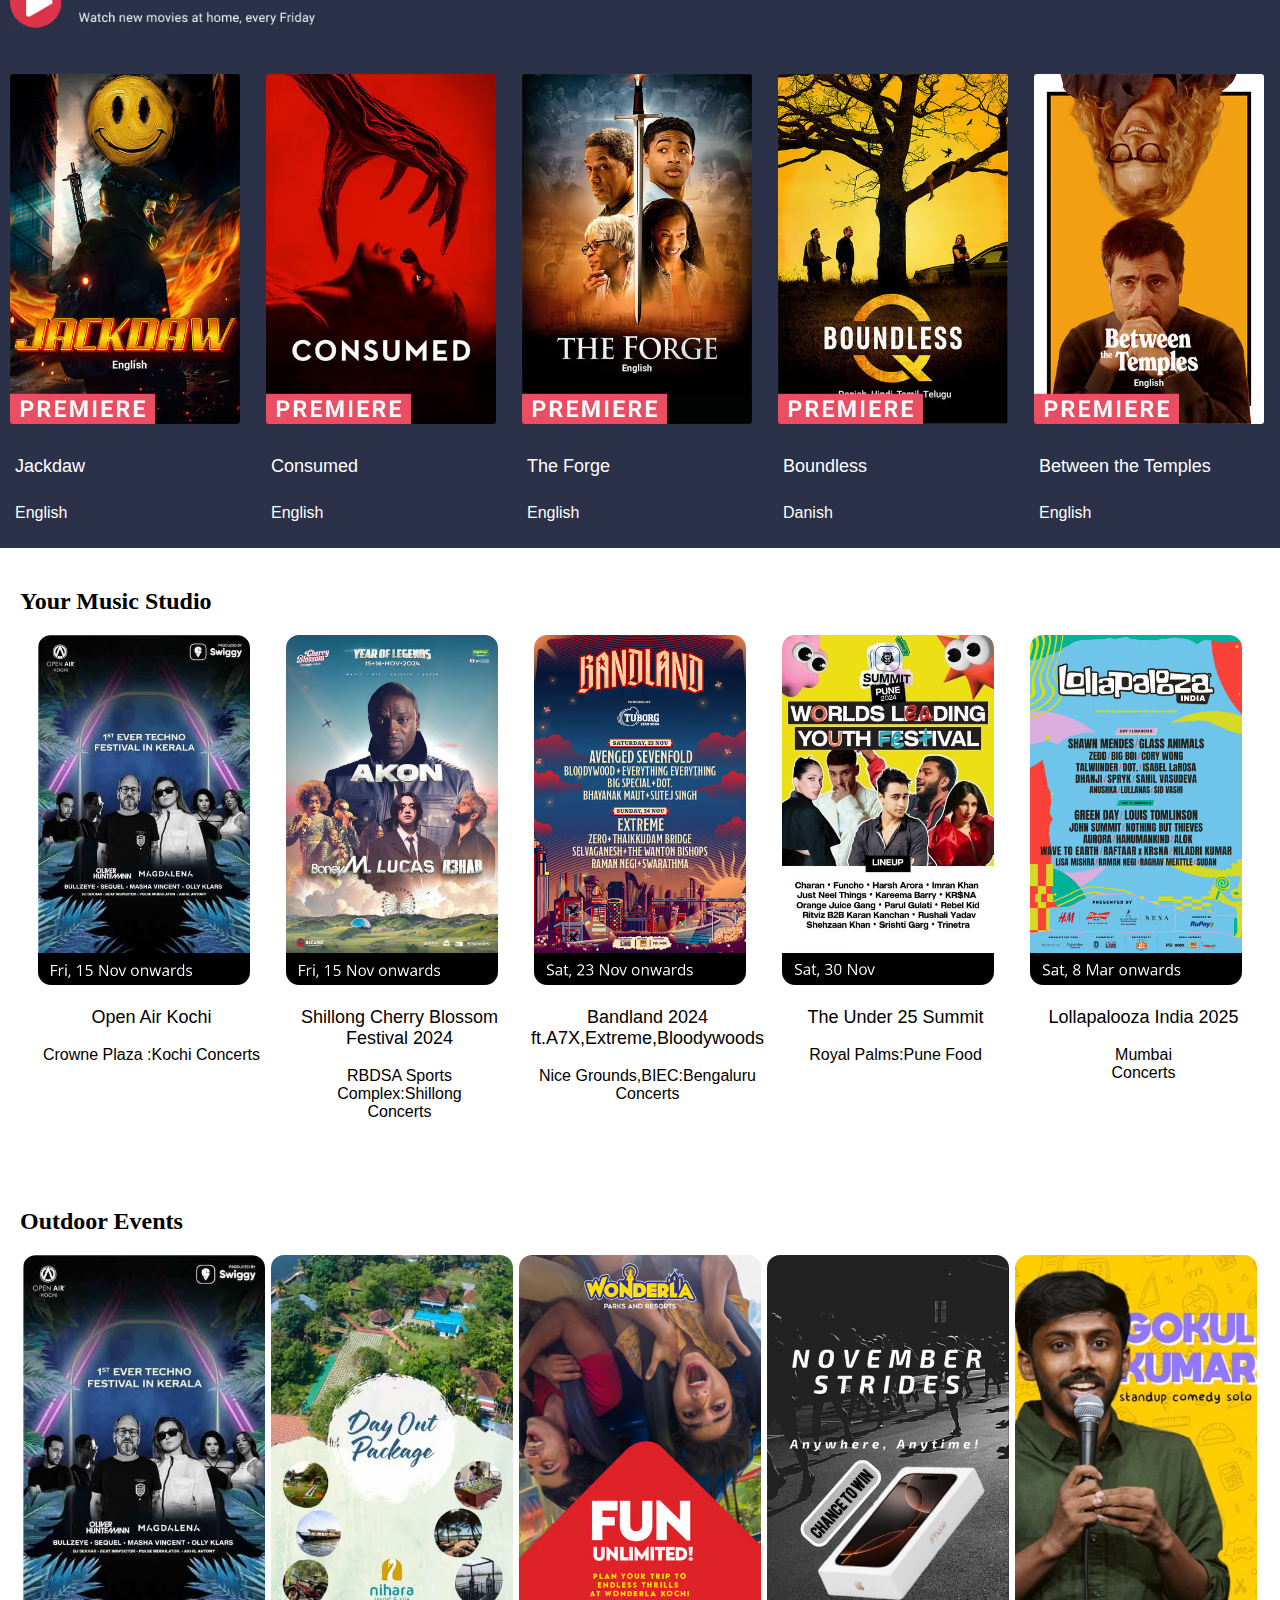
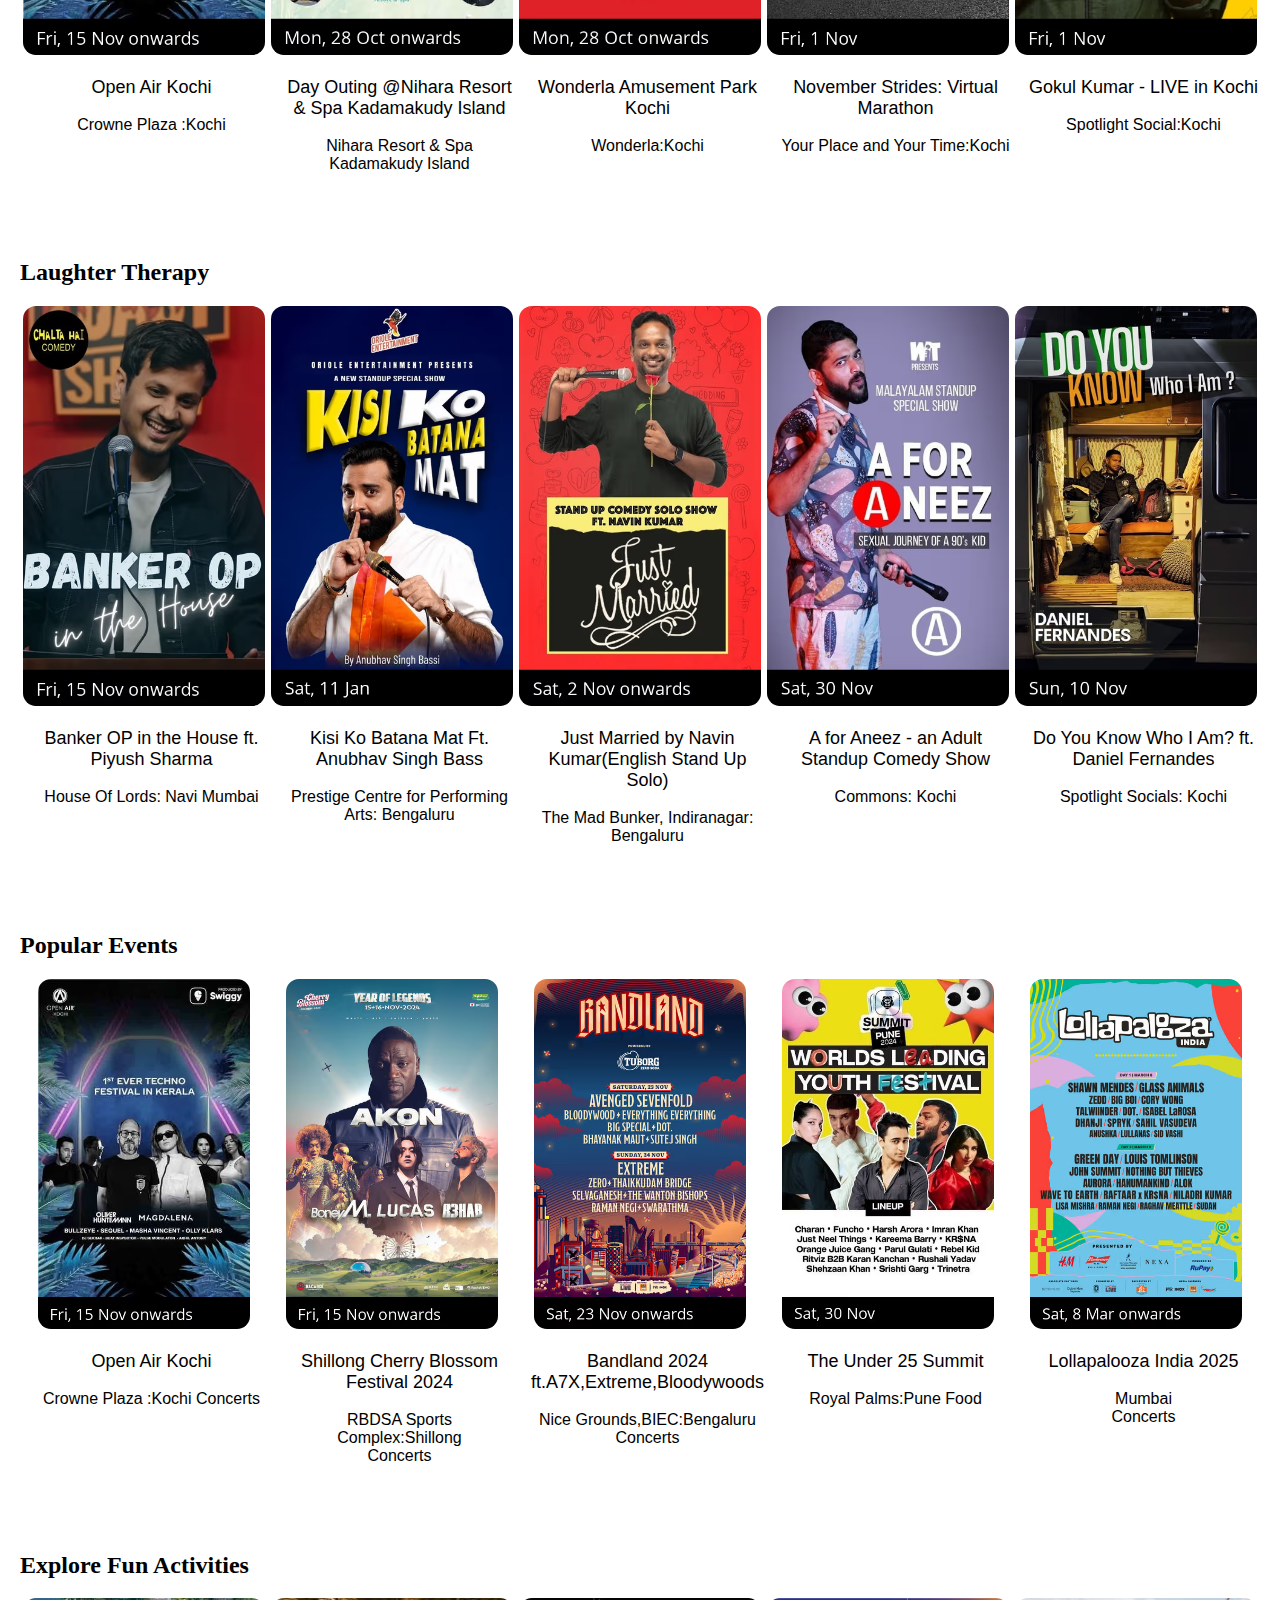
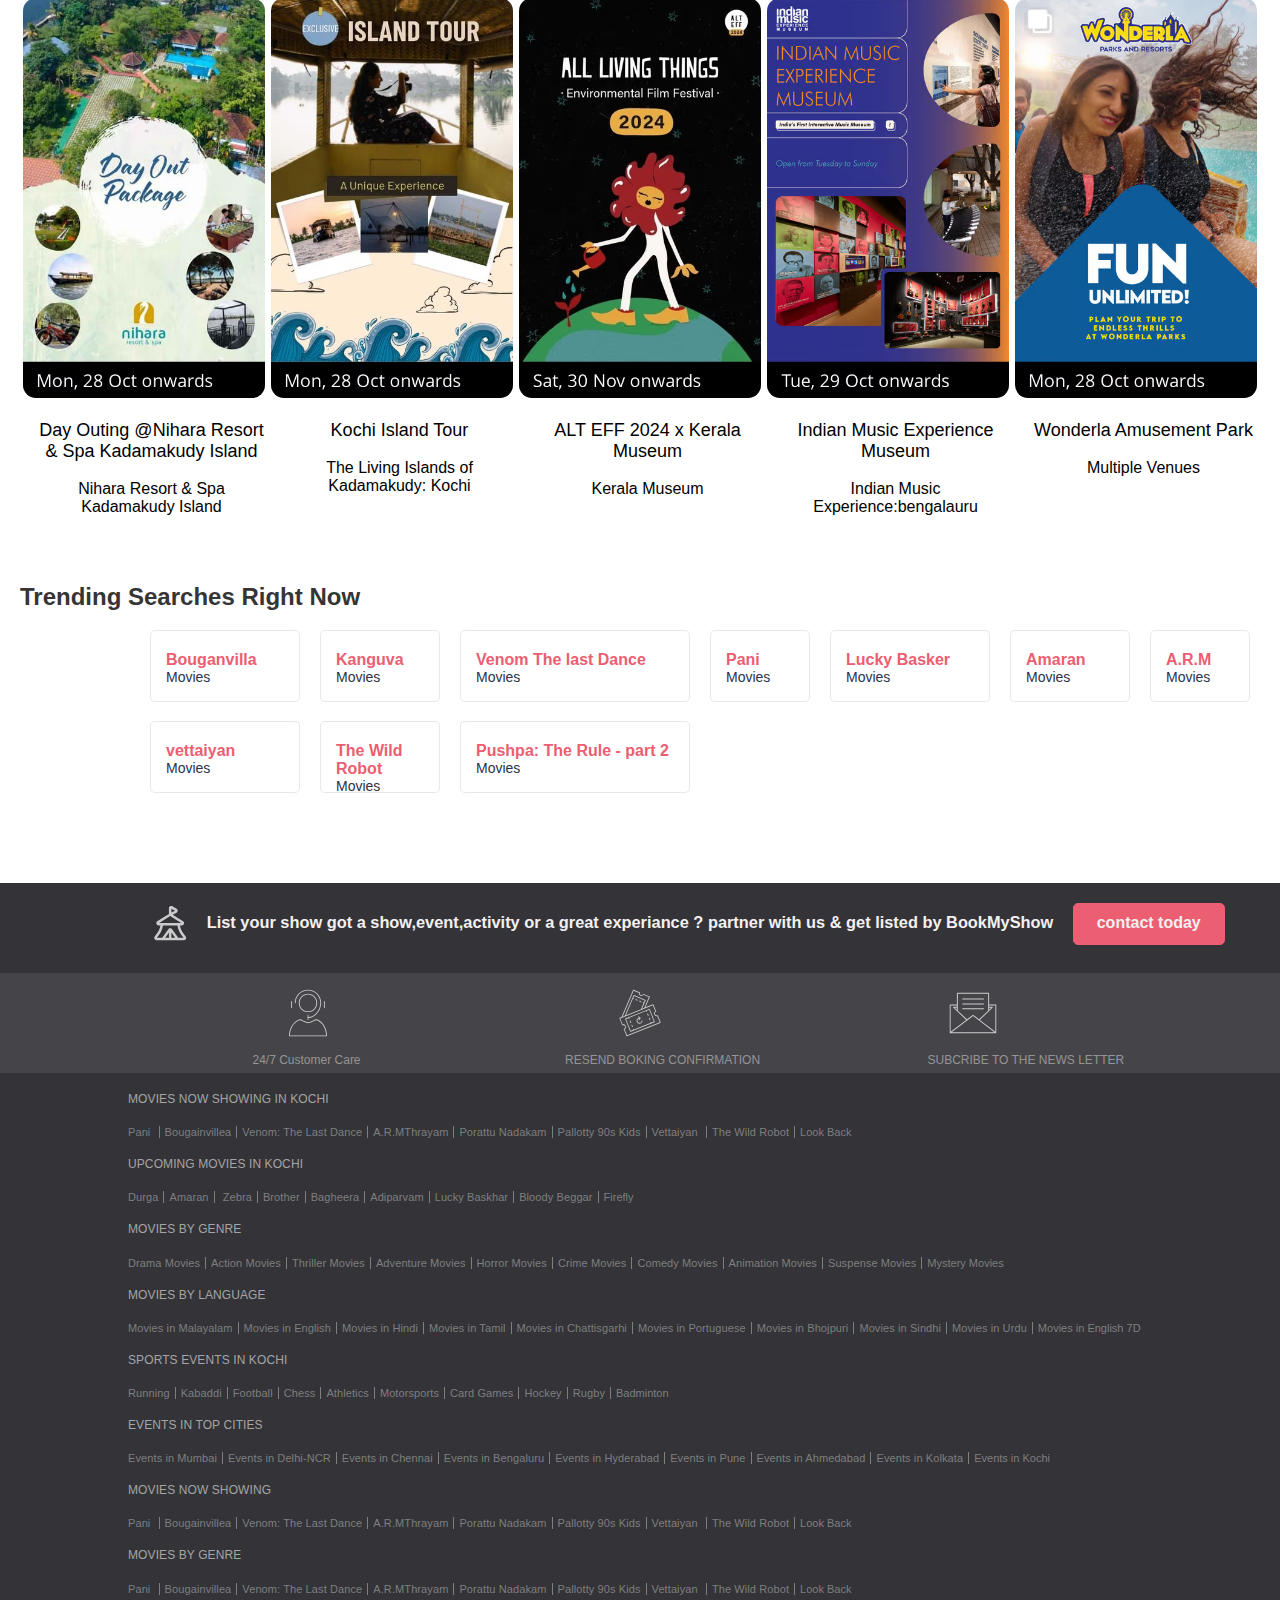
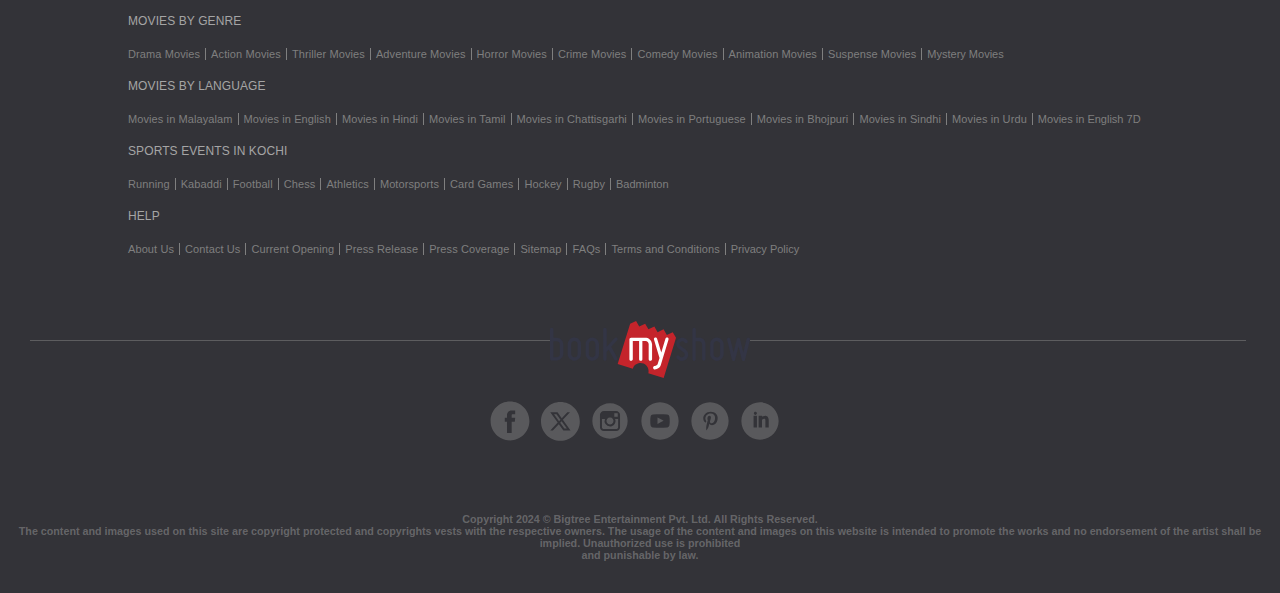
==== commit ac3f1e23: "s" ====
--- a/index.html
+++ b/index.html
@@ -44,12 +44,18 @@
         <li>Gift Cards</li>
     </ul>
    </div>
+   <div class="fslide">
+    <div><img src="img/1" alt=""></div>
+    <div><img src="img/2" alt=""></div>
+    <div><img src="img/3" alt=""></div>
+   </div>
    <div class="fh1">
    <h1>Recommended Movies</h1>
    <p>See All></p>
    </div> 
    <div class="movies1">
-    <div><img src="img/pani" alt=""><h3>Pani</h3><h5>Action/Crime/Thriller</h5></div>
+    <div><a href="index2.html">
+        <img src="img/pani" alt=""><h3>Pani</h3><h5>Action/Crime/Thriller</h5></div></a>
     <div><img src="img/bougainvillea" alt=""><h3>Bougiyanvilla</h3>
         <h5>crime/thriller</h5></div>
     <div><img src="img/venom" alt=""> <h3>Venom the last dance</h3>
--- a/style.css
+++ b/style.css
@@ -84,6 +84,24 @@
 }
 .fh1 p{
     margin-right: 30px;
+}
+.fslide{
+    display: grid;
+    grid-template-columns: 1000px 1000px 1000px;
+    overflow-y: hidden;
+    overflow-x: scroll;
+    scrollbar-width: thin;
+    column-gap: 30px;
+    margin: 0px 30px;
+    
+
+}
+.fslide img{
+    border-radius: 25px;
+  
+    object-fit: cover;
+    width: 1000px;
+
 }
 .movies1{
     display: grid;
@@ -549,4 +567,22 @@
     color: #c71616;
     border-radius: 50%;
     opacity: 0.1;
+}
+
+
+
+
+
+
+
+
+
+
+.pani{
+    background-image: url("img/paniiii");
+    /* width: 100%; */
+    height: 480px;
+    background-image: -moz-linear-gradient();
+    margin: 0px 50px;
+    object-fit: fill;
 }